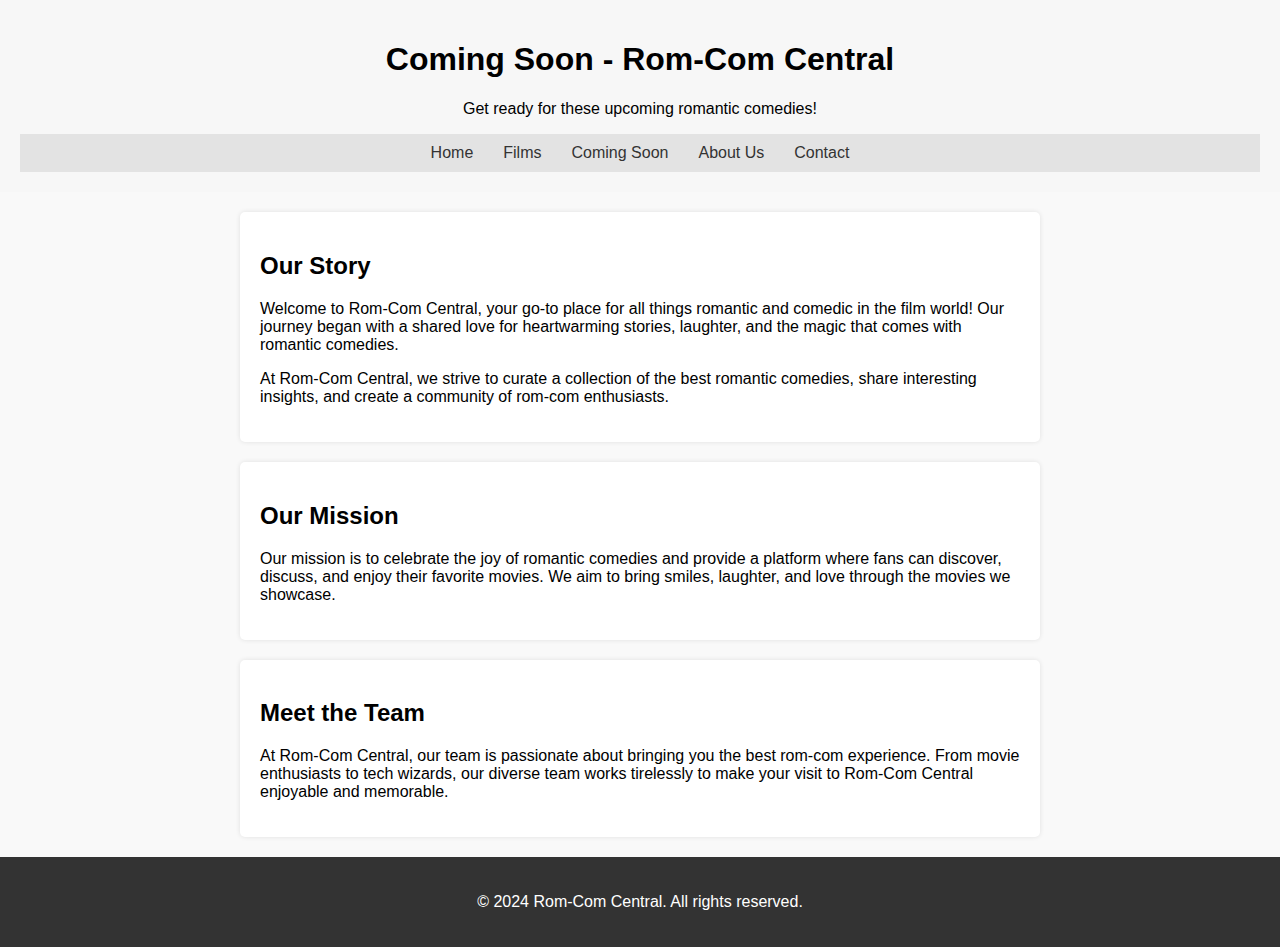
==== about_us.html @ d1a2c59b "stepfive" ====
<!DOCTYPE html>
<html lang="en">
<head>
  <meta charset="UTF-8">
  <title>About Us - Rom-Com Central</title>
  <style>
  
    body {
      font-family: Arial, sans-serif;
      margin: 0;
      padding: 0;
      background-color: #f9f9f9;
    }
    header {
      background-color: #f7f7f7;
      padding: 20px;
      text-align: center;
    }
    nav {
      display: flex;
      justify-content: center;
      background-color: #e3e3e3;
      padding: 10px;
    }
    nav a {
      text-decoration: none;
      color: #333;
      margin: 0 15px;
    }
    .about-container {
      max-width: 800px;
      margin: 20px auto;
      padding: 0 20px;
    }
    .about-content {
      background-color: #fff;
      padding: 20px;
      border-radius: 5px;
      box-shadow: 0 0 5px rgba(0, 0, 0, 0.1);
      margin-bottom: 20px;
    }
    footer {
      text-align: center;
      padding: 20px;
      background-color: #333;
      color: #fff;
    }
  </style>
</head>
<body>
    <header>
        <h1>Coming Soon - Rom-Com Central</h1>
        <p>Get ready for these upcoming romantic comedies!</p>
<nav>
        <a href="index.html">Home</a>
        <a href="films.html">Films</a>
        <a href="coming_soon.html">Coming Soon</a>
        <a href="about_us.html">About Us</a>
        <a href="contact.html">Contact</a>
    </nav>
    </header>
  </header>
  
  <div class="about-container">
    <div class="about-content">
      <h2>Our Story</h2>
      <p>Welcome to Rom-Com Central, your go-to place for all things romantic and comedic in the film world! Our journey began with a shared love for heartwarming stories, laughter, and the magic that comes with romantic comedies.</p>
      <p>At Rom-Com Central, we strive to curate a collection of the best romantic comedies, share interesting insights, and create a community of rom-com enthusiasts.</p>
    </div>
    <div class="about-content">
      <h2>Our Mission</h2>
      <p>Our mission is to celebrate the joy of romantic comedies and provide a platform where fans can discover, discuss, and enjoy their favorite movies. We aim to bring smiles, laughter, and love through the movies we showcase.</p>
    </div>
    <div class="about-content">
      <h2>Meet the Team</h2>
      <p>At Rom-Com Central, our team is passionate about bringing you the best rom-com experience. From movie enthusiasts to tech wizards, our diverse team works tirelessly to make your visit to Rom-Com Central enjoyable and memorable.</p>
      <!-- You can add team member profiles or descriptions here -->
    </div>
  </div>

  <footer>
    <p>&copy; 2024 Rom-Com Central. All rights reserved.</p>
  </footer>
</body>
</html>
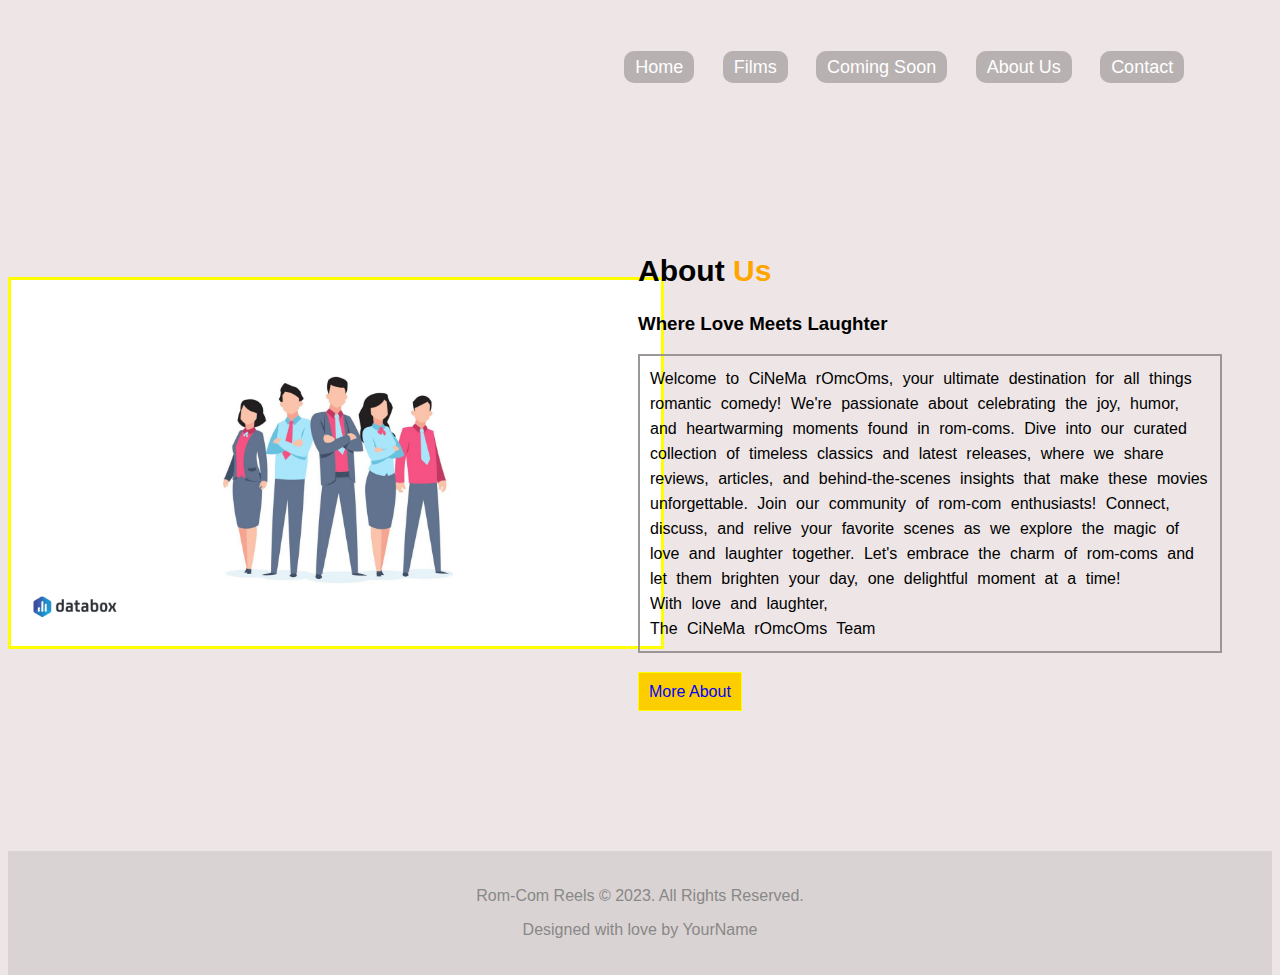
==== commit 15a7c469: "stepsix" ====
--- a/about_us.html
+++ b/about_us.html
@@ -4,82 +4,183 @@
   <meta charset="UTF-8">
   <title>About Us - Rom-Com Central</title>
   <style>
+  body{
+    background: rgb(238, 230, 230);
+  }
+  .navbar ul li a {
+            color: black;
+            background-color: #4e4c4c57;
+            border: 1px solid rgba(186, 179, 179, 0.277);
+            border-radius: 10px;
+            padding: 5px 10px;
+            font-weight: 500;
+        }
+
+        .text h1 {
+            color: rgb(255, 0, 0);
+            font-size: 35px;
+            position: relative;
+            top: -50px;
+            background: rgba(255, 255, 255, 0.274);
+        }
+
+        .header3 {
+            min-height: 100vh;
+            width: 100%;
+            background-position: center;
+            background-size: cover;
+            position: relative;
+            font-family: 'Montserrat', sans-serif;
+            margin-bottom: 50px;
+            background-size: cover;
+            background-repeat: no-repeat;
+            height: 100vh;
+        }
+
+        nav {
+    display: flex;
+    padding: 2% 6%;
+    justify-content: space-between;
+    align-items: center;
+}
+
+nav h1 {
+    font-size: 35px;
+    color: #fff;
+}
+
+.navbar {
+    flex: 1;
+    text-align: right;
+}
+
+.navbar ul li {
+    list-style: none;
+    display: inline-block;
+    padding: 8px 12px;
+    position: relative;
+}
+
+.navbar ul li a {
+    color: #fff;
+    text-decoration: none;
+    font-size: 18px;
+}
+
+.navbar ul li::after {
+    content: '';
+    width: 0%;
+    height: 2px;
+    background-color: aqua;
+    display: block;
+    margin: auto;
+    transition: 0.5s;
+}
+
+.navbar ul li:hover::after {
+    width: 100%;
+}
+
+.about-img img{
+  width: 650px;
+  border: 3px solid yellow;
+}
+    .about{
+      margin-top: 100px;
+      margin-bottom: 150px;
+      display: grid;
+      grid-template-columns: repeat(2, 1fr);
+      align-items: center;
+      gap: 1.5em;
+    }
   
-    body {
-      font-family: Arial, sans-serif;
-      margin: 0;
-      padding: 0;
-      background-color: #f9f9f9;
+    .about-text{
+      position: relative;
+      left: -50px;
+      font-family: 'Montserrat', sans-serif;
     }
-    header {
-      background-color: #f7f7f7;
-      padding: 20px;
-      text-align: center;
+
+    .about-text h2{
+     font-size: 30px;
     }
-    nav {
-      display: flex;
-      justify-content: center;
-      background-color: #e3e3e3;
-      padding: 10px;
+    .about-text span{
+      color: rgb(255, 165, 0);
     }
-    nav a {
-      text-decoration: none;
-      color: #333;
-      margin: 0 15px;
+    .about-text p{
+      word-spacing: 5px;
+      line-height: 25px;
+      margin-bottom: 30px;
+      border: 2px solid rgb(155, 151, 151);
+      padding: 10px 10px;
     }
-    .about-container {
-      max-width: 800px;
-      margin: 20px auto;
-      padding: 0 20px;
-    }
-    .about-content {
-      background-color: #fff;
-      padding: 20px;
-      border-radius: 5px;
-      box-shadow: 0 0 5px rgba(0, 0, 0, 0.1);
-      margin-bottom: 20px;
-    }
-    footer {
-      text-align: center;
-      padding: 20px;
-      background-color: #333;
-      color: #fff;
-    }
+    
+.btn{
+  border: 1px solid rgb(255, 255, 0);
+  text-decoration: none;
+  background: rgb(252, 206, 0);
+  color: blue;
+  padding: 10px 10px;
+}
+
+.footer {
+    margin-top: 40px;
+    padding: 20px 0;
+    text-align: center;
+    font-family: Arial, sans-serif;
+    color: #888;
+    background: rgba(128, 128, 128, 0.185);
+  }
+  
+  .footer-content {
+    display: flex;
+    flex-direction: column;
+  }
+  
+  .footer-content p {
+    margin: 5px 0;
+  }
+  
   </style>
 </head>
 <body>
-    <header>
-        <h1>Coming Soon - Rom-Com Central</h1>
-        <p>Get ready for these upcoming romantic comedies!</p>
-<nav>
-        <a href="index.html">Home</a>
-        <a href="films.html">Films</a>
-        <a href="coming_soon.html">Coming Soon</a>
-        <a href="about_us.html">About Us</a>
-        <a href="contact.html">Contact</a>
+  <section class="header3">
+    <nav>
+        <div class="navbar">
+            <ul>
+                <li><a href="index.html">Home</a></li>
+                <li><a href="films.html">Films</a></li>
+                <li><a href="coming_soon.html">Coming Soon</a></li>
+                <li><a href="about_us.html">About Us</a></li>
+                <li><a href="contact.html">Contact</a></li>
+            </ul>
+        </div>
     </nav>
-    </header>
-  </header>
-  
-  <div class="about-container">
-    <div class="about-content">
-      <h2>Our Story</h2>
-      <p>Welcome to Rom-Com Central, your go-to place for all things romantic and comedic in the film world! Our journey began with a shared love for heartwarming stories, laughter, and the magic that comes with romantic comedies.</p>
-      <p>At Rom-Com Central, we strive to curate a collection of the best romantic comedies, share interesting insights, and create a community of rom-com enthusiasts.</p>
-    </div>
-    <div class="about-content">
-      <h2>Our Mission</h2>
-      <p>Our mission is to celebrate the joy of romantic comedies and provide a platform where fans can discover, discuss, and enjoy their favorite movies. We aim to bring smiles, laughter, and love through the movies we showcase.</p>
-    </div>
-    <div class="about-content">
-      <h2>Meet the Team</h2>
-      <p>At Rom-Com Central, our team is passionate about bringing you the best rom-com experience. From movie enthusiasts to tech wizards, our diverse team works tirelessly to make your visit to Rom-Com Central enjoyable and memorable.</p>
-      <!-- You can add team member profiles or descriptions here -->
-    </div>
-  </div>
 
-  <footer>
-    <p>&copy; 2024 Rom-Com Central. All rights reserved.</p>
-  </footer>
+<section class="about">
+<div class="about-img">
+   <img src="about-us-page-examples.png" alt="">
+</div>
+<div class="about-text">
+  <h2>About <span>Us</span></h2>
+  <h3>Where Love Meets Laughter</h3>
+  <p>Welcome to CiNeMa
+    rOmcOms, your ultimate destination for all things romantic comedy!
+
+    We're passionate about celebrating the joy, humor, and heartwarming moments found in rom-coms. Dive into our curated collection of timeless classics and latest releases, where we share reviews, articles, and behind-the-scenes insights that make these movies unforgettable.
+    
+    Join our community of rom-com enthusiasts! Connect, discuss, and relive your favorite scenes as we explore the magic of love and laughter together.
+    
+    Let's embrace the charm of rom-coms and let them brighten your day, one delightful moment at a time! <br>
+    With love and laughter,
+    <br>The CiNeMa
+    rOmcOms Team</p>
+    <a href="" class="btn">More About</a>
+</div>
+</section>
+<section class="footer">
+        <p>Rom-Com Reels &copy; 2023. All Rights Reserved.</p>
+        <p>Designed with love by YourName</p>
+    </section>
+</section>
 </body>
 </html>
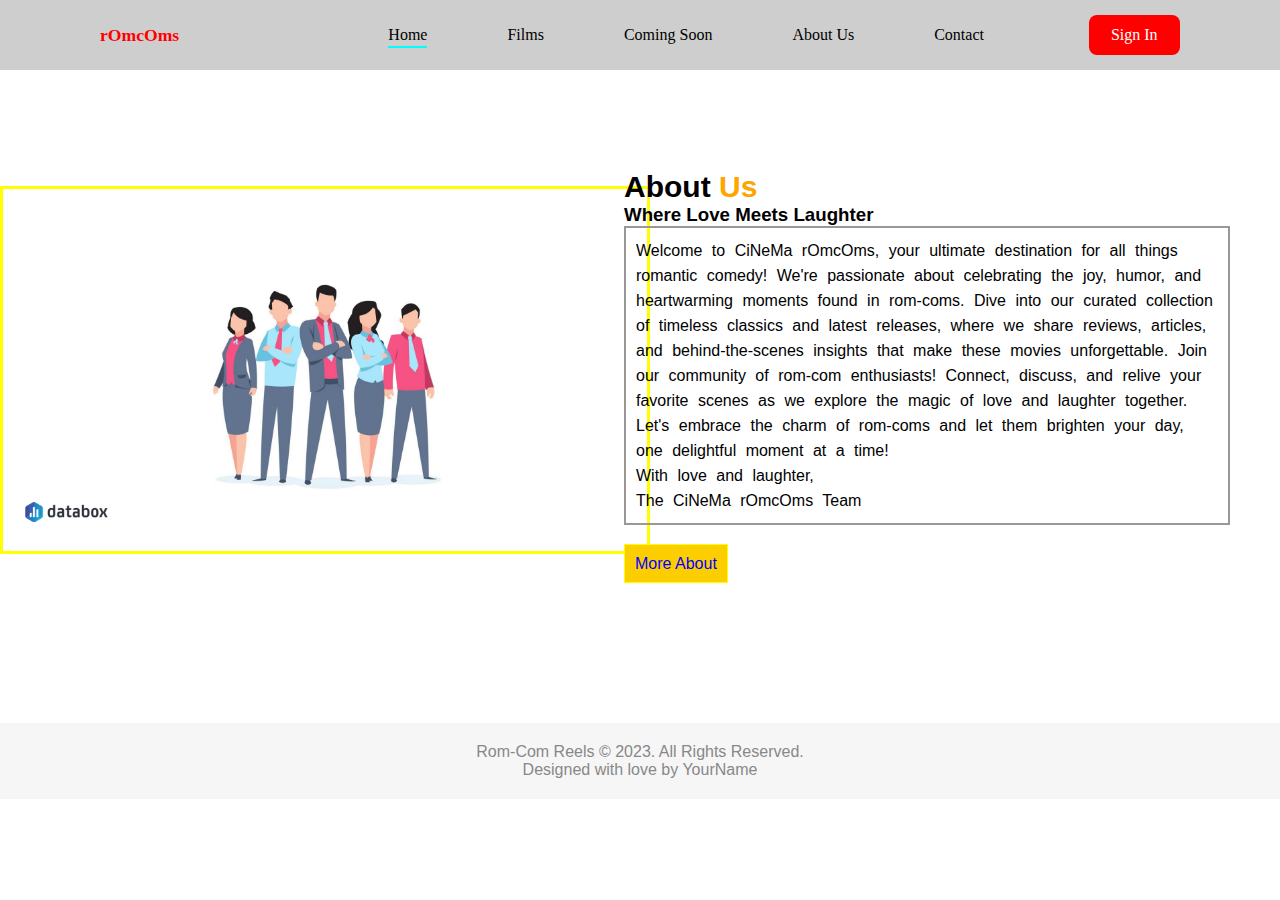
==== commit 152855ab: "stepseven" ====
--- a/about_us.html
+++ b/about_us.html
@@ -1,91 +1,106 @@
 <!DOCTYPE html>
 <html lang="en">
+
 <head>
   <meta charset="UTF-8">
   <title>About Us - Rom-Com Central</title>
+  <link rel="stylesheet" href="https://cdnjs.cloudflare.com/ajax/libs/font-awesome/6.5.1/css/all.min.css"
+    integrity="sha512-DTOQO9RWCH3ppGqcWaEA1BIZOC6xxalwEsw9c2QQeAIftl+Vegovlnee1c9QX4TctnWMn13TZye+giMm8e2LwA=="
+    crossorigin="anonymous" referrerpolicy="no-referrer" />
+
   <style>
-  body{
-    background: rgb(238, 230, 230);
-  }
-  .navbar ul li a {
-            color: black;
-            background-color: #4e4c4c57;
-            border: 1px solid rgba(186, 179, 179, 0.277);
-            border-radius: 10px;
-            padding: 5px 10px;
-            font-weight: 500;
-        }
-
-        .text h1 {
-            color: rgb(255, 0, 0);
-            font-size: 35px;
-            position: relative;
-            top: -50px;
-            background: rgba(255, 255, 255, 0.274);
-        }
-
-        .header3 {
-            min-height: 100vh;
-            width: 100%;
-            background-position: center;
-            background-size: cover;
-            position: relative;
-            font-family: 'Montserrat', sans-serif;
-            margin-bottom: 50px;
-            background-size: cover;
-            background-repeat: no-repeat;
-            height: 100vh;
-        }
-
-        nav {
-    display: flex;
-    padding: 2% 6%;
-    justify-content: space-between;
-    align-items: center;
-}
-
-nav h1 {
-    font-size: 35px;
-    color: #fff;
-}
-
-.navbar {
-    flex: 1;
-    text-align: right;
-}
-
-.navbar ul li {
-    list-style: none;
-    display: inline-block;
-    padding: 8px 12px;
-    position: relative;
-}
-
-.navbar ul li a {
-    color: #fff;
-    text-decoration: none;
-    font-size: 18px;
-}
-
-.navbar ul li::after {
-    content: '';
-    width: 0%;
-    height: 2px;
-    background-color: aqua;
-    display: block;
-    margin: auto;
-    transition: 0.5s;
-}
-
-.navbar ul li:hover::after {
-    width: 100%;
-}
-
-.about-img img{
-  width: 650px;
-  border: 3px solid yellow;
-}
-    .about{
+    body {
+      background: rgb(255, 255, 255);
+    }
+
+    * {
+      margin: 0;
+      padding: 0;
+      box-sizing: border-box;
+      scroll-padding-top: 2rem;
+      scroll-behavior: smooth;
+    }
+
+    header {
+      width: 100%;
+      top: 0;
+      right: 0;
+      z-index: 1000;
+      display: flex;
+      align-items: center;
+      justify-content: space-between;
+      padding: 15px 100px;
+      transition: 0.5s;
+      background: rgba(128, 128, 128, 0.388);
+    }
+
+    .logo {
+      font-size: 1.1rem;
+      font-weight: 600;
+      align-items: center;
+      column-gap: 0.5rem;
+      text-decoration: none;
+      color: rgb(255, 0, 0);
+    }
+
+    .bx {
+      color: #000000;
+      text-decoration: none;
+    }
+
+    .navbar2 {
+      display: flex;
+      column-gap: 5rem;
+    }
+
+    .navbar2 li {
+      position: relative;
+      list-style: none;
+    }
+
+    .navbar2 a {
+      font-size: 16px;
+      font-weight: 500;
+      color: black;
+      text-decoration: none;
+    }
+
+    .navbar2 a::after {
+      content: '';
+      width: 0;
+      height: 2px;
+      position: absolute;
+      background: aqua;
+      bottom: -4px;
+      left: 0;
+      transition: 0.3s all linear;
+    }
+
+    .navbar2 a:hover:after,
+    .navbar2 .home-active::after {
+      width: 100%;
+    }
+
+    .btn2 {
+      padding: 0.7rem 1.4rem;
+      background: red;
+      color: white;
+      font-weight: 400;
+      border-radius: 0.5rem;
+      text-decoration: none;
+    }
+
+    .btn2:hover {
+      background: rgb(233, 17, 17);
+    }
+
+
+    .about-img img {
+      width: 650px;
+      border: 3px solid yellow;
+    }
+
+    .about {
       margin-top: 100px;
       margin-bottom: 150px;
       display: grid;
@@ -93,94 +108,209 @@
       align-items: center;
       gap: 1.5em;
     }
-  
-    .about-text{
+
+    .about-text {
       position: relative;
       left: -50px;
       font-family: 'Montserrat', sans-serif;
     }
 
-    .about-text h2{
-     font-size: 30px;
-    }
-    .about-text span{
+    .about-text h2 {
+      font-size: 30px;
+    }
+
+    .about-text span {
       color: rgb(255, 165, 0);
     }
-    .about-text p{
+
+    .about-text p {
       word-spacing: 5px;
       line-height: 25px;
       margin-bottom: 30px;
       border: 2px solid rgb(155, 151, 151);
       padding: 10px 10px;
     }
-    
-.btn{
-  border: 1px solid rgb(255, 255, 0);
-  text-decoration: none;
-  background: rgb(252, 206, 0);
-  color: blue;
-  padding: 10px 10px;
+
+    .btn {
+      border: 1px solid rgb(255, 255, 0);
+      text-decoration: none;
+      background: rgb(252, 206, 0);
+      color: blue;
+      padding: 10px 10px;
+    }
+
+    .footer {
+      margin-top: 40px;
+      padding: 20px 0;
+      text-align: center;
+      font-family: Arial, sans-serif;
+      color: #888;
+      background: rgba(208, 206, 206, 0.185);
+    }
+
+    .footer-content {
+      display: flex;
+      flex-direction: column;
+    }
+
+    .footer-content p {
+      margin: 5px 0;
+    }
+
+    @media(max-width: 700px) {
+      header {
+                padding: 15px 20px;
+            }
+
+            .navbar2 {
+                column-gap: 2rem;
+            }
+
+            .btn2 {
+                margin-left: 10px;
+                padding: 0.7rem 1.0rem;
+                font-size: 14px;
+            }
+ .about {
+     grid-template-columns: 1fr;
+ }
+
+ .about-img img {
+     width: 100%;
+ }
+
+ .about-text {
+     left: 0;
+ }
+
+ .about-text h2 {
+     font-size: 20px;
+ }
+
+ .about-text h3 {
+     font-size: 18px;
+ }
+
+ .about-text p {
+     word-spacing: 3px;
+     line-height: 20px;
+ }
+
+ .btn {
+     padding: 5px 5px;
+ }
+
+ .footer {
+     margin-top: 20px;
+ }
+
+ .footer-content p {
+     margin: 2px 0;
+ }
 }
 
-.footer {
-    margin-top: 40px;
-    padding: 20px 0;
-    text-align: center;
-    font-family: Arial, sans-serif;
-    color: #888;
-    background: rgba(128, 128, 128, 0.185);
-  }
-  
-  .footer-content {
-    display: flex;
-    flex-direction: column;
-  }
-  
-  .footer-content p {
-    margin: 5px 0;
-  }
-  
+@media(max-width: 480px) {
+ header {
+ padding: 15px 20px;
+ }
+
+ .navbar2 {
+ column-gap: 2rem;
+ }
+
+ .btn2 {
+ margin-left: 10px;
+ padding: 0.7rem 1.0rem;
+ font-size: 14px;
+ }
+
+ .about {
+ grid-template-columns: 1fr;
+ }
+
+ .about-img img {
+ width: 100%;
+ }
+
+ .about-text {
+ left: 0;
+ }
+
+ .about-text h2 {
+ font-size: 20px;
+ }
+
+ .about-text h3 {
+ font-size: 18px;
+ }
+
+ .about-text p {
+ word-spacing: 3px;
+ line-height: 20px;
+ }
+
+ .btn {
+ padding: 5px 5px;
+ }
+
+ .footer {
+ margin-top: 20px;
+ }
+
+ .footer-content p {
+ margin: 2px 0;
+ }
+}
+
+
   </style>
 </head>
+
 <body>
-  <section class="header3">
-    <nav>
-        <div class="navbar">
-            <ul>
-                <li><a href="index.html">Home</a></li>
-                <li><a href="films.html">Films</a></li>
-                <li><a href="coming_soon.html">Coming Soon</a></li>
-                <li><a href="about_us.html">About Us</a></li>
-                <li><a href="contact.html">Contact</a></li>
-            </ul>
-        </div>
-    </nav>
-
-<section class="about">
-<div class="about-img">
-   <img src="about-us-page-examples.png" alt="">
-</div>
-<div class="about-text">
-  <h2>About <span>Us</span></h2>
-  <h3>Where Love Meets Laughter</h3>
-  <p>Welcome to CiNeMa
-    rOmcOms, your ultimate destination for all things romantic comedy!
-
-    We're passionate about celebrating the joy, humor, and heartwarming moments found in rom-coms. Dive into our curated collection of timeless classics and latest releases, where we share reviews, articles, and behind-the-scenes insights that make these movies unforgettable.
-    
-    Join our community of rom-com enthusiasts! Connect, discuss, and relive your favorite scenes as we explore the magic of love and laughter together.
-    
-    Let's embrace the charm of rom-coms and let them brighten your day, one delightful moment at a time! <br>
-    With love and laughter,
-    <br>The CiNeMa
-    rOmcOms Team</p>
-    <a href="" class="btn">More About</a>
-</div>
-</section>
-<section class="footer">
-        <p>Rom-Com Reels &copy; 2023. All Rights Reserved.</p>
-        <p>Designed with love by YourName</p>
-    </section>
-</section>
+  <header>
+    <a href="index.html" class="logo">
+      <i class="fa-solid fa-film"></i> rOmcOms
+    </a>
+    <div class="bx bx-menu" id="menu-icon"></div>
+    <ul class="navbar2">
+      <li><a href="index.html" class="home-active">Home</a></li>
+      <li><a href="films.html">Films</a></li>
+      <li><a href="coming_soon.html">Coming Soon</a></li>
+      <li><a href="about_us.html">About Us</a></li>
+      <li><a href="contact.html">Contact</a></li>
+    </ul>
+    <a href="" class="btn2">Sign In</a>
+  </header>
+
+  <section class="about">
+    <div class="about-img">
+      <img src="about-us-page-examples.png" alt="">
+    </div>
+    <div class="about-text">
+      <h2>About <span>Us</span></h2>
+      <h3>Where Love Meets Laughter</h3>
+      <p>Welcome to CiNeMa
+        rOmcOms, your ultimate destination for all things romantic comedy!
+
+        We're passionate about celebrating the joy, humor, and heartwarming moments found in rom-coms. Dive into our
+        curated collection of timeless classics and latest releases, where we share reviews, articles, and
+        behind-the-scenes insights that make these movies unforgettable.
+
+        Join our community of rom-com enthusiasts! Connect, discuss, and relive your favorite scenes as we explore the
+        magic of love and laughter together.
+
+        Let's embrace the charm of rom-coms and let them brighten your day, one delightful moment at a time! <br>
+        With love and laughter,
+        <br>The CiNeMa
+        rOmcOms Team
+      </p>
+      <a href="" class="btn">More About</a>
+    </div>
+  </section>
+  <section class="footer">
+    <p>Rom-Com Reels &copy; 2023. All Rights Reserved.</p>
+    <p>Designed with love by YourName</p>
+  </section>
 </body>
-</html>
+
+</html>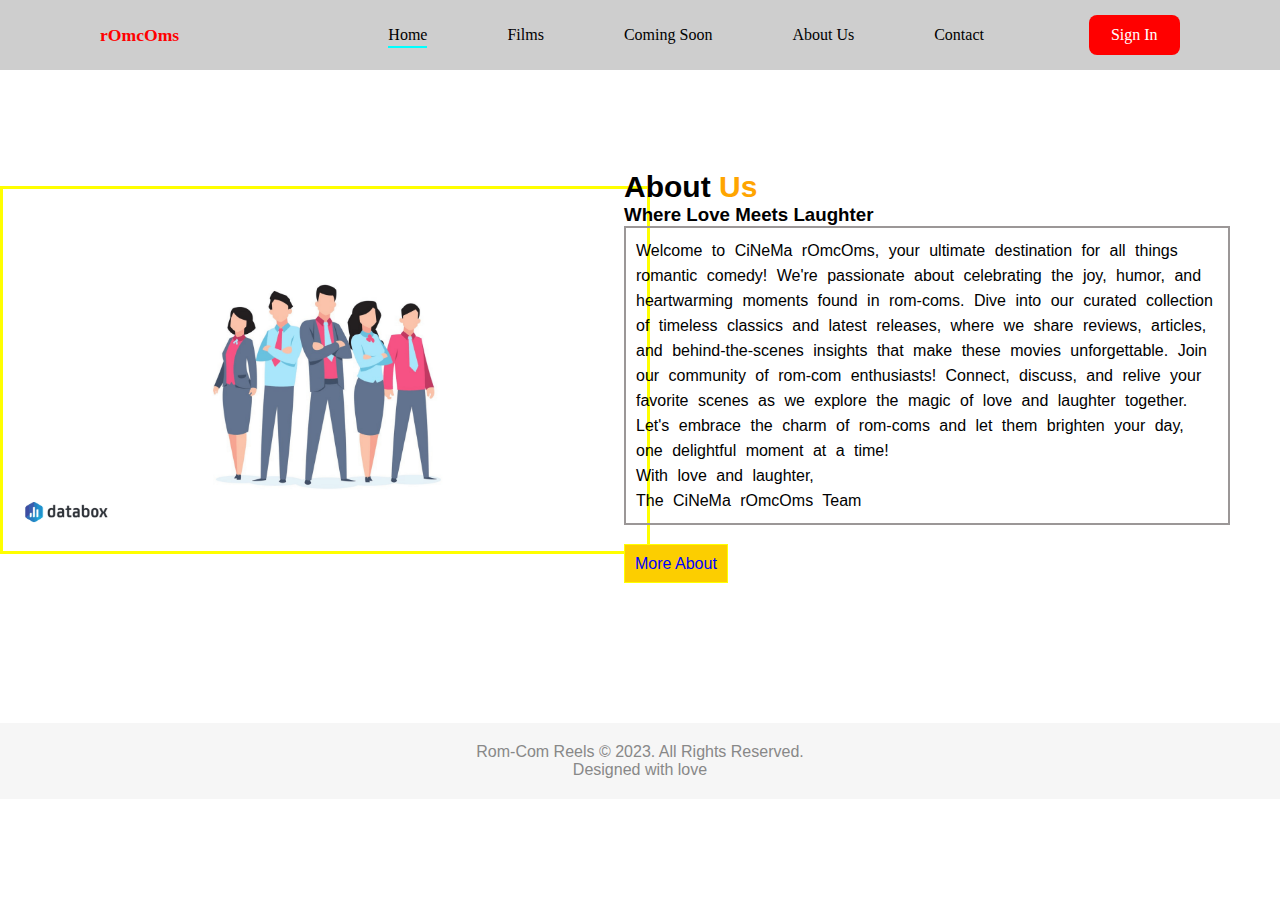
==== commit a029367c: "stepfinal" ====
--- a/about_us.html
+++ b/about_us.html
@@ -198,6 +198,8 @@
 
  .btn {
      padding: 5px 5px;
+     width: 100px;
+     height: 40px;
  }
 
  .footer {
@@ -261,6 +263,19 @@
  margin: 2px 0;
  }
 }
+
+@media only screen and (max-width: 640px) {
+  .about {
+     grid-template-columns: 1fr;
+  }
+
+.about-text{
+display: grid;
+ grid-template-columns: auto auto;
+}
+
+}
+
 
 
   </style>
@@ -284,7 +299,7 @@
 
   <section class="about">
     <div class="about-img">
-      <img src="about-us-page-examples.png" alt="">
+      <img src="images/about-us-page-examples.png" alt="">
     </div>
     <div class="about-text">
       <h2>About <span>Us</span></h2>
@@ -309,7 +324,7 @@
   </section>
   <section class="footer">
     <p>Rom-Com Reels &copy; 2023. All Rights Reserved.</p>
-    <p>Designed with love by YourName</p>
+    <p>Designed with love</p>
   </section>
 </body>
 
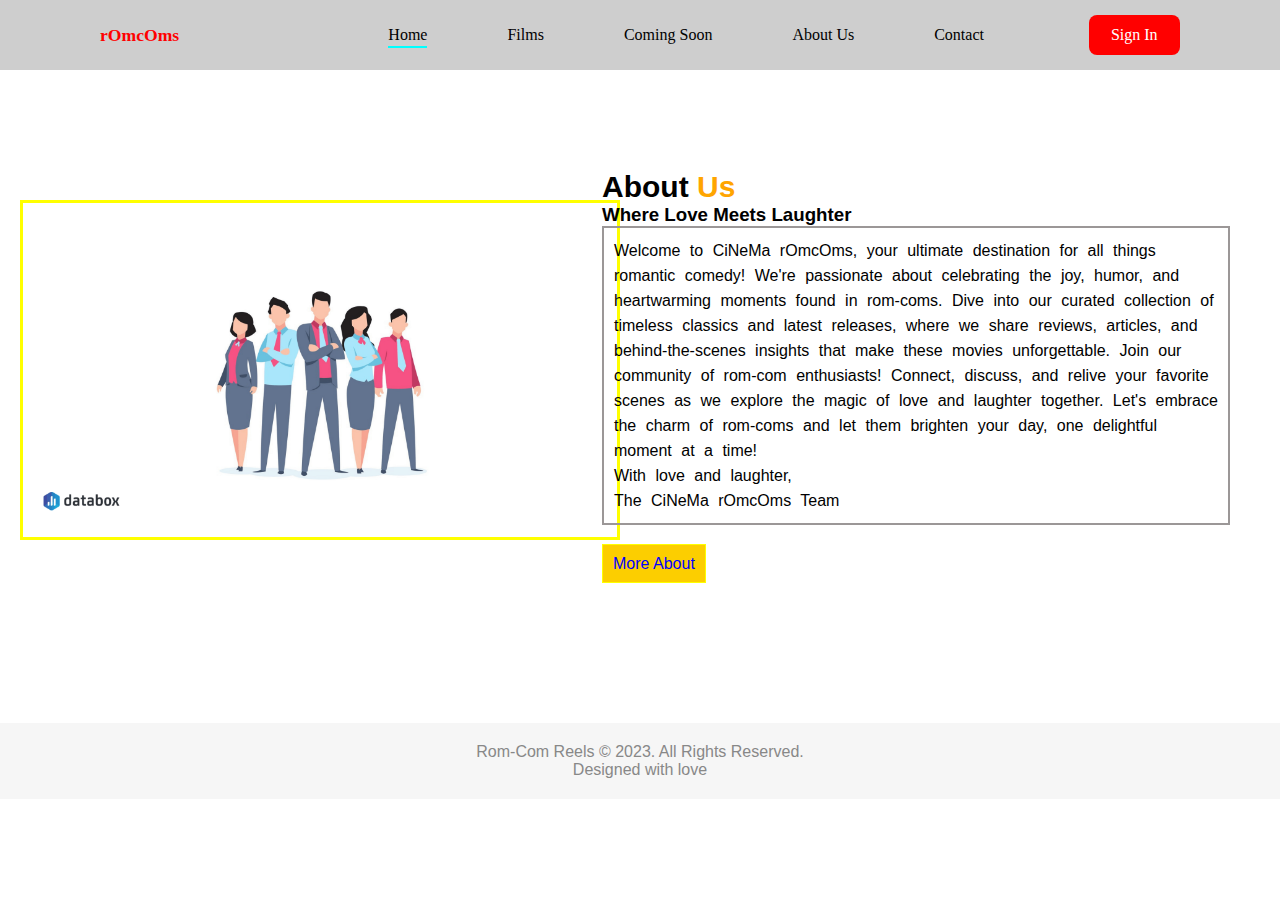
==== commit 305b0a4d: "stepfinalll" ====
--- a/about_us.html
+++ b/about_us.html
@@ -96,7 +96,8 @@
 
 
     .about-img img {
-      width: 650px;
+      margin-left: 20px;
+      width: 600px;
       border: 3px solid yellow;
     }
 
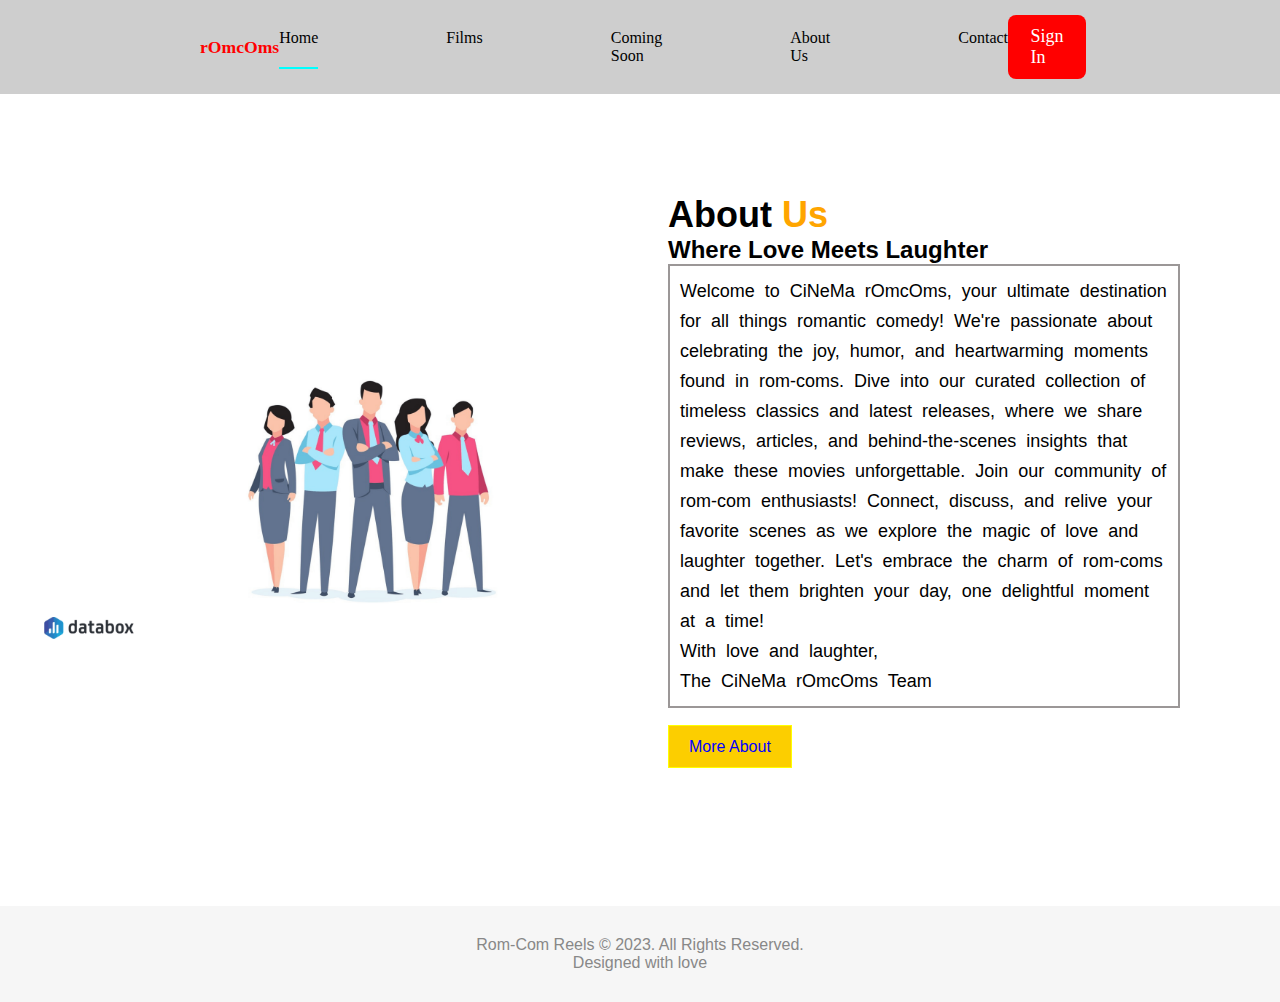
==== commit 7c9d656c: "respo" ====
--- a/about_us.html
+++ b/about_us.html
@@ -98,7 +98,6 @@
     .about-img img {
       margin-left: 20px;
       width: 600px;
-      border: 3px solid yellow;
     }
 
     .about {
@@ -277,6 +276,58 @@
 
 }
 
+@media (min-width: 1280px) {
+  header {
+    padding: 15px 200px; 
+  }
+
+  .navbar2 {
+    column-gap: 8rem; 
+  }
+
+  .btn2 {
+    font-size: 18px; 
+  }
+
+  .about {
+    gap: 3em; 
+  }
+
+  .about-img img {
+    width: 700px; 
+  }
+
+  .about-text {
+    left: -100px; 
+  }
+
+  .about-text h2 {
+    font-size: 36px; 
+  }
+
+  .about-text h3 {
+    font-size: 24px; 
+  }
+
+  .about-text p {
+    line-height: 30px; 
+    font-size: 18px; 
+  }
+
+  .btn {
+    padding: 12px 20px; 
+    font-size: 16px; 
+  }
+
+  .footer {
+    margin-top: 60px; 
+    padding: 30px 0; 
+  }
+
+  .footer-content p {
+    margin: 8px 0; 
+  }
+}
 
 
   </style>
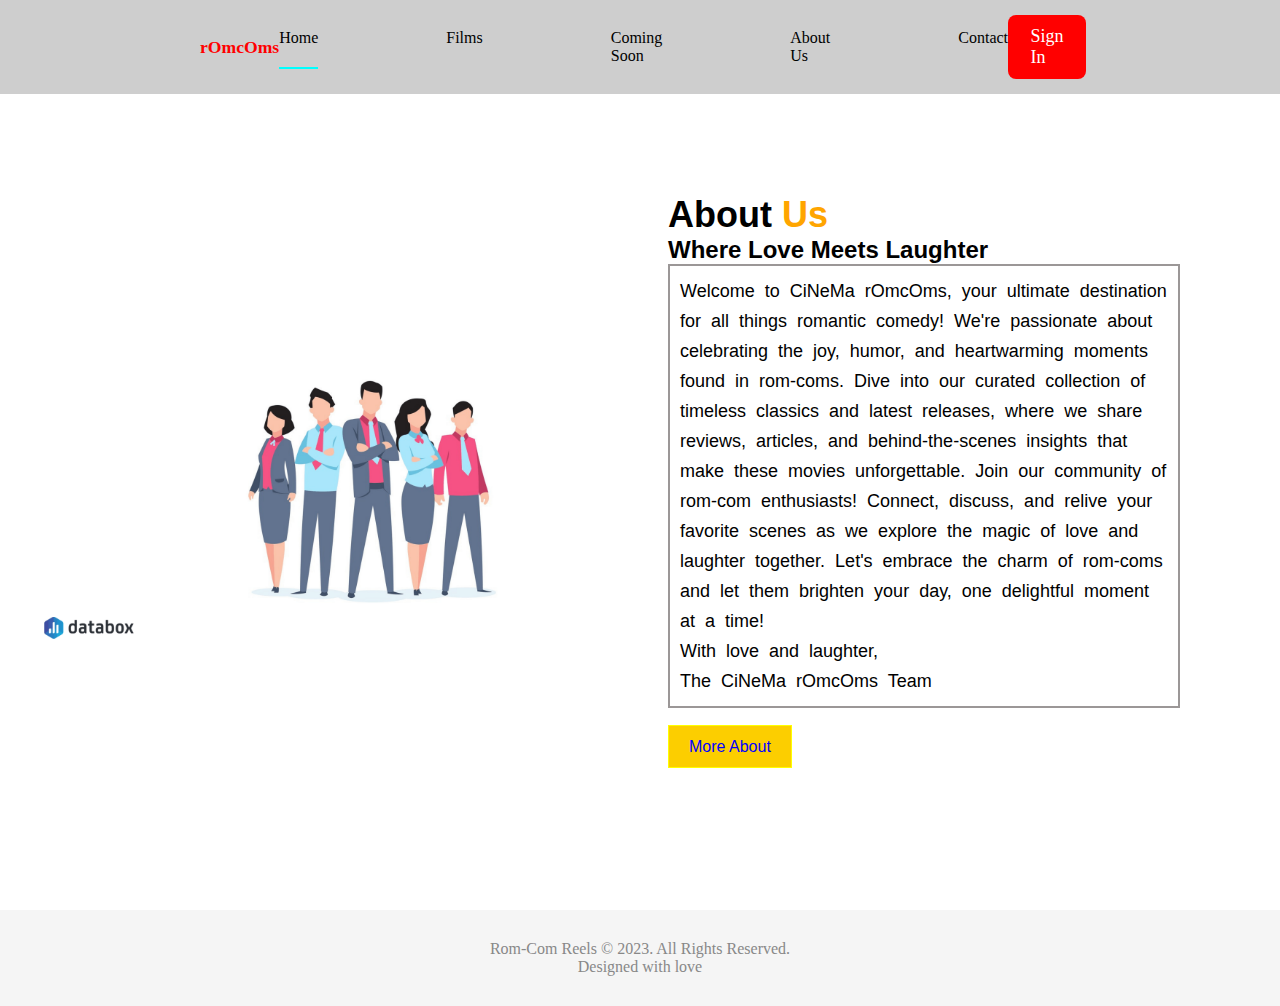
==== commit 12157d6c: "finalll" ====
--- a/about_us.html
+++ b/about_us.html
@@ -139,23 +139,28 @@
       padding: 10px 10px;
     }
 
-    .footer {
-      margin-top: 40px;
-      padding: 20px 0;
-      text-align: center;
-      font-family: Arial, sans-serif;
-      color: #888;
-      background: rgba(208, 206, 206, 0.185);
-    }
-
-    .footer-content {
-      display: flex;
-      flex-direction: column;
-    }
-
-    .footer-content p {
-      margin: 5px 0;
-    }
+    html {
+  position: relative;
+  min-height: 100%;
+}
+
+body {
+  margin: 0;
+  padding-bottom: 100px; 
+}
+
+.footer {
+  position: absolute;
+  bottom: 0;
+  width: 100%;
+  text-align: center; 
+  display: flex;
+  justify-content: center; 
+  align-items: center; 
+  color: #888;
+  background-color: #d2d2d239;
+}
+
 
     @media(max-width: 700px) {
       header {
@@ -375,8 +380,7 @@
     </div>
   </section>
   <section class="footer">
-    <p>Rom-Com Reels &copy; 2023. All Rights Reserved.</p>
-    <p>Designed with love</p>
+    <p>Rom-Com Reels &copy; 2023. All Rights Reserved. <br> Designed with love</p>
   </section>
 </body>
 
